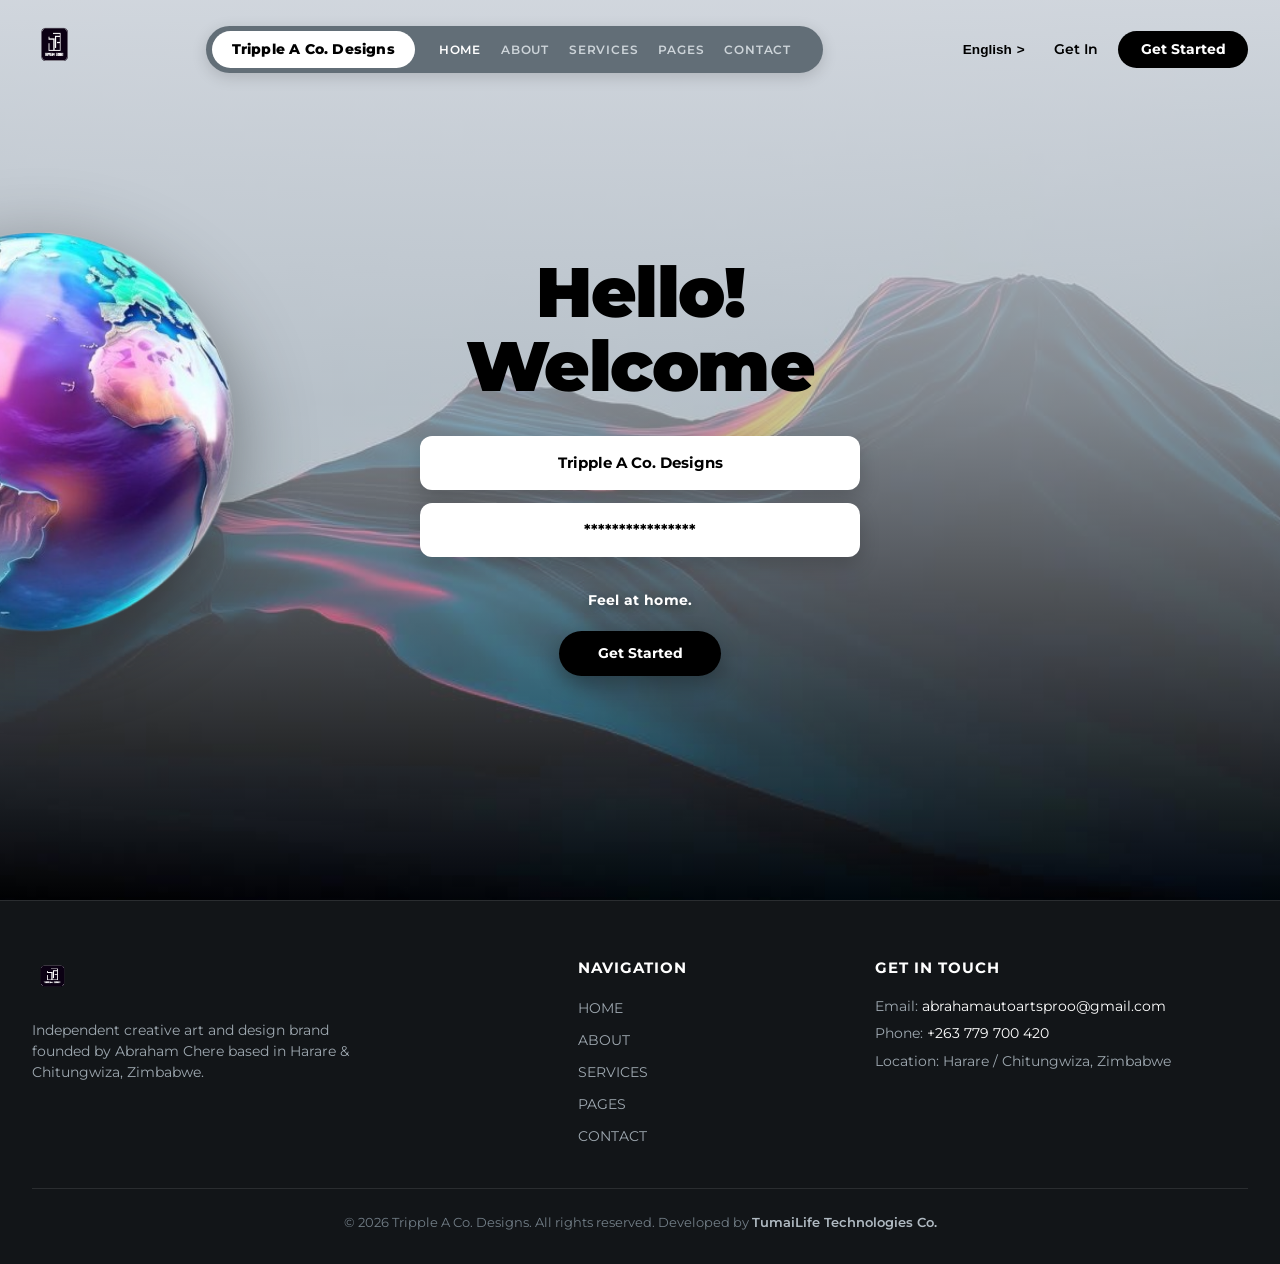
==== index.html @ 79875c38 "Initial commit - Tripple A Co. Designs Website" ====
<!DOCTYPE html>
<html lang="en">
<head>
  <meta charset="UTF-8">
  <meta name="viewport" content="width=device-width, initial-scale=1.0">
  <title>Tripple A Co. Designs | Creative Art & Brand Identity</title>

  <!-- Favicon -->
  <link rel="icon" type="image/png" href="./media/images/newLo.png">

  <!-- Google Fonts - Montserrat -->
  <link rel="preconnect" href="https://fonts.googleapis.com">
  <link rel="preconnect" href="https://fonts.gstatic.com" crossorigin>
  <link href="https://fonts.googleapis.com/css2?family=Montserrat:wght@300;400;500;600;700;800;900&display=swap" rel="stylesheet">
  
  <!-- Global & Home Specific Styles -->
  <link rel="stylesheet" href="./css/global.css">
  <link rel="stylesheet" href="./style.css">
</head>
<body>

  <!-- Site Header -->
  <header class="site-header">
    <div class="header-inner">
      
      <!-- Left Square Logo -->
      <a href="./" class="brand-badge">
        <img src="./media/images/newLo.png" alt="Tripple A Logo">
      </a>

      <!-- Center Capsule Nav Pill -->
      <nav class="nav-capsule">
        <span class="brand-pill-title">Tripple A Co. Designs</span>
        <ul class="nav-links">
          <li><a href="./" class="active">HOME</a></li>
          <li><a href="./about/">ABOUT</a></li>
          <li><a href="./services/">SERVICES</a></li>
          <li><a href="./portfolio/">PAGES</a></li>
          <li><a href="./contact/">CONTACT</a></li>
        </ul>
      </nav>

      <!-- Right Action Controls & Dropdown -->
      <div class="header-right">
        
        <!-- Language Selector Dropdown -->
        <div class="lang-select-wrapper">
          <button class="lang-select-btn" id="langToggleBtn">
            <span id="currentLang">English</span> &gt;
          </button>
          <ul class="lang-dropdown-menu" id="langDropdown">
            <li><button type="button" class="lang-option" data-lang="English">English</button></li>
            <li><button type="button" class="lang-option" data-lang="Spanish">Spanish</button></li>
            <li><button type="button" class="lang-option" data-lang="French">French</button></li>
            <li><button type="button" class="lang-option" data-lang="Chinese">Chinese</button></li>
          </ul>
        </div>

        <a href="./contact/" class="btn-nav-text">Get In</a>
        <a href="./portfolio/" class="btn-black-pill">Get Started</a>
        <button class="mobile-toggle" aria-label="Toggle Menu">&#9776;</button>
      </div>

    </div>
  </header>

  <!-- Hero Main Content Section -->
  <main>
    <section class="hero-page-wrapper">

      <!-- 3D Metallic Globe Graphic (Half Visible Left) -->
      <div class="globe-wrap">
        <img src="./media/images/e25dadadd29bf58f95f63b139fa525a7.jpg" alt="3D Metallic Globe">
      </div>

      <!-- Center Content Cards -->
      <div class="hero-center-content">
        <h1 class="hero-main-title">Hello!<br>Welcome</h1>

        <!-- White Pill Fields with Black Text -->
        <div class="white-pill-field">Tripple A Co. Designs</div>
        <div class="white-pill-field">****************</div>

        <!-- White Text -->
        <p class="feel-home-text">Feel at home.</p>

        <a href="./portfolio/" class="btn-center-getstarted">Get Started</a>
      </div>

    </section>
  </main>

  <!-- Universal Footer -->
  <footer class="site-footer">
    <div class="footer-container">
      <div class="footer-brand">
        <img src="./media/images/newLo.png" alt="Tripple A Co. Designs" class="footer-logo">
        <p>Independent creative art and design brand founded by Abraham Chere based in Harare & Chitungwiza, Zimbabwe</p>
      </div>
      
      <div class="footer-nav">
        <h4>Navigation</h4>
        <ul>
          <li><a href="./">Home</a></li>
          <li><a href="./about/">About</a></li>
          <li><a href="./services/">Services</a></li>
          <li><a href="./portfolio/">Portfolio</a></li>
          <li><a href="./contact/">Contact</a></li>
        </ul>
      </div>

      <div class="footer-contact">
        <h4>Get in Touch</h4>
        <p>Email: <a href="mailto:abrahamautoartsproo@gmail.com">abrahamautoartsproo@gmail.com</a></p>
        <p>Phone: <a href="tel:+263779700420">+263 779 700 420</a></p>
        <p>Location: Harare / Chitungwiza, Zimbabwe</p>
      </div>
    </div>
    
    <div class="footer-bottom">
      <p>&copy; 2026 Tripple A Co. Designs. All rights reserved. Developed by <a href="https://tumailife.com" target="_blank" rel="noopener noreferrer">TumaiLife Technologies Co.</a></p>
    </div>
  </footer>

  <!-- Global Script -->
  <script src="./js/global.js"></script>
</body>
</html>
---- css/global.css ----
/* ==========================================================================
   TRIPPLE A CO. DESIGNS - GLOBAL STYLESHEET
   ========================================================================== */

:root {
  --bg-main: #8c979e;
  --bg-card-pill: #626e77;
  --bg-dark-btn: #000000;
  --text-dark: #000000;
  --text-light: #ffffff;
  --text-muted: #2d3338;
  --font-family: 'Montserrat', sans-serif;
  --max-width: 1280px;
}

*, *::before, *::after {
  box-sizing: border-box;
  margin: 0;
  padding: 0;
}

html {
  scroll-behavior: smooth;
  font-size: 16px;
}

body {
  background-color: var(--bg-main);
  color: var(--text-dark);
  font-family: var(--font-family);
  line-height: 1.5;
  overflow-x: hidden;
  min-height: 100vh;
  display: flex;
  flex-direction: column;
}

main {
  flex: 1;
}

a {
  color: inherit;
  text-decoration: none;
  transition: all 0.3s ease;
}

/* --- Header & Navigation --- */
.site-header {
  position: fixed;
  top: 0;
  left: 0;
  width: 100%;
  z-index: 100;
  padding: 1.5rem 2rem;
  background: transparent !important;
  box-shadow: none !important;
}

.header-inner {
  max-width: var(--max-width);
  margin: 0 auto;
  display: flex;
  align-items: center;
  justify-content: space-between;
}

/* Left Brand Icon Badge */
.brand-badge {
  display: block;
}

.brand-badge img {
  width: 44px;
  height: 44px;
  border-radius: 6px;
  object-fit: cover;
}

/* Center Navigation Capsule Pill */
.nav-capsule {
  background-color: var(--bg-card-pill);
  border-radius: 50px;
  padding: 0.35rem 0.5rem 0.35rem 0.35rem;
  display: flex;
  align-items: center;
  gap: 1.5rem;
  box-shadow: 0 4px 15px rgba(0, 0, 0, 0.15);
  transition: all 0.3s ease;
}

.brand-pill-title {
  background: var(--text-light);
  color: var(--text-dark);
  padding: 0.5rem 1.25rem;
  border-radius: 30px;
  font-weight: 800;
  font-size: 0.85rem;
  letter-spacing: 0.2px;
}

.nav-links {
  display: flex;
  align-items: center;
  gap: 1.25rem;
  list-style: none;
  padding-right: 1.5rem;
}

.nav-links a {
  color: #cdd4d9;
  font-size: 0.75rem;
  font-weight: 600;
  text-transform: uppercase;
  letter-spacing: 0.8px;
}

.nav-links a:hover,
.nav-links a.active {
  color: var(--text-light);
}

/* Right Controls */
.header-right {
  display: flex;
  align-items: center;
  gap: 1.25rem;
}

/* Language Dropdown */
.lang-select-wrapper {
  position: relative;
}

.lang-select-btn {
  background: transparent;
  border: none;
  color: var(--text-dark);
  font-size: 0.85rem;
  font-weight: 600;
  cursor: pointer;
  display: flex;
  align-items: center;
  gap: 0.3rem;
  padding: 0.4rem 0.6rem;
}

.lang-dropdown-menu {
  position: absolute;
  top: 100%;
  right: 0;
  background-color: #ffffff;
  border-radius: 12px;
  box-shadow: 0 10px 25px rgba(0,0,0,0.25);
  list-style: none;
  display: none;
  min-width: 130px;
  overflow: hidden;
  z-index: 101;
}

.lang-dropdown-menu.show {
  display: block;
}

.lang-dropdown-menu li button {
  width: 100%;
  padding: 0.65rem 1.2rem;
  border: none;
  background: transparent;
  text-align: left;
  font-size: 0.85rem;
  font-weight: 600;
  color: var(--text-dark);
  cursor: pointer;
}

.lang-dropdown-menu li button:hover {
  background-color: #f0f3f5;
}

/* Navigation Buttons */
.btn-nav-text {
  color: var(--text-dark);
  font-size: 0.85rem;
  font-weight: 600;
}

.btn-black-pill {
  background-color: var(--bg-dark-btn);
  color: var(--text-light);
  padding: 0.55rem 1.4rem;
  border-radius: 30px;
  font-size: 0.85rem;
  font-weight: 700;
  display: inline-block;
}

.btn-black-pill:hover {
  opacity: 0.85;
}

/* Mobile Hamburger & X Toggle */
.mobile-toggle {
  display: none;
  background: none;
  border: none;
  font-size: 1.6rem;
  font-weight: 700;
  color: var(--text-dark);
  cursor: pointer;
  padding: 0.2rem 0.5rem;
  line-height: 1;
  transition: transform 0.2s ease;
}

.mobile-toggle.is-open {
  transform: rotate(90deg);
}

/* --- Responsive Mobile Navigation Drawer --- */
@media (max-width: 992px) {
  .mobile-toggle {
    display: block;
  }

  .nav-capsule {
    position: fixed;
    top: 5rem;
    right: 1.5rem;
    flex-direction: column;
    align-items: stretch;
    background: rgba(30, 36, 42, 0.95);
    backdrop-filter: blur(20px);
    -webkit-backdrop-filter: blur(20px);
    border: 1px solid rgba(255, 255, 255, 0.2);
    border-radius: 24px;
    padding: 1.5rem;
    gap: 1.2rem;
    width: 260px;
    opacity: 0;
    visibility: hidden;
    transform: translateY(-15px);
    transition: all 0.3s cubic-bezier(0.16, 1, 0.3, 1);
    z-index: 999;
  }

  .nav-capsule.active-mobile {
    opacity: 1;
    visibility: visible;
    transform: translateY(0);
  }

  .brand-pill-title {
    text-align: center;
  }

  .nav-links {
    flex-direction: column;
    align-items: center;
    gap: 1rem;
    padding-right: 0;
  }

  .nav-links a {
    color: #ffffff;
    font-size: 0.9rem;
  }
}

/* --- Universal Footer --- */
.site-footer {
  background-color: #121518;
  color: var(--text-light);
  padding: 3.5rem 2rem 2rem;
  margin-top: auto;
  border-top: 1px solid rgba(255, 255, 255, 0.1);
}

.footer-container {
  max-width: var(--max-width);
  margin: 0 auto;
  display: grid;
  grid-template-columns: 2fr 1fr 1.5fr;
  gap: 3rem;
  padding-bottom: 2.5rem;
  border-bottom: 1px solid rgba(255, 255, 255, 0.1);
}

.footer-logo {
  width: 40px;
  height: 40px;
  border-radius: 6px;
  margin-bottom: 1rem;
}

.footer-brand p {
  color: #9ea8b0;
  font-size: 0.88rem;
  max-width: 320px;
}

.footer-nav h4,
.footer-contact h4 {
  font-size: 0.95rem;
  text-transform: uppercase;
  letter-spacing: 1px;
  margin-bottom: 1rem;
  color: var(--text-light);
}

.footer-nav ul {
  list-style: none;
  display: flex;
  flex-direction: column;
  gap: 0.5rem;
}

.footer-nav a {
  color: #9ea8b0;
  font-size: 0.88rem;
}

.footer-nav a:hover {
  color: var(--text-light);
}

.footer-contact p {
  color: #9ea8b0;
  font-size: 0.88rem;
  margin-bottom: 0.4rem;
}

.footer-contact a {
  color: var(--text-light);
}

.footer-contact a:hover {
  text-decoration: underline;
}

.footer-bottom {
  max-width: var(--max-width);
  margin: 1.5rem auto 0;
  text-align: center;
  color: #727e87;
  font-size: 0.82rem;
}

.footer-bottom a {
  color: #b0bac2;
  font-weight: 600;
}

.footer-bottom a:hover {
  color: var(--text-light);
  text-decoration: underline;
}

@media (max-width: 768px) {
  .footer-container {
    grid-template-columns: 1fr;
    gap: 2rem;
  }
}
---- style.css ----
/* ==========================================================================
   TRIPPLE A CO. DESIGNS - HOME PAGE SPECIFIC STYLESHEET
   ========================================================================== */

.hero-page-wrapper {
  position: relative;
  min-height: 100vh;
  /* Top light grey linear gradient seamlessly blended into the bottom mountain image */
  background: 
    linear-gradient(180deg, rgba(210, 215, 222, 0.95) 0%, rgba(180, 188, 196, 0.7) 45%, rgba(0, 0, 0, 0.1) 100%),
    url('./media/images/IMG_4401.JPG.jpeg') no-repeat bottom center;
  background-size: cover;
  background-attachment: scroll;
  color: #000000;
  font-family: 'Montserrat', sans-serif;
  overflow: hidden;
  padding-top: 7rem;
  padding-bottom: 4rem;
  display: flex;
  flex-direction: column;
  justify-content: center;
  align-items: center;
}

/* Fallback if file extension is .JPG */
@supports not (background-image: url('./media/images/IMG_4401.JPG.jpeg')) {
  .hero-page-wrapper {
    background-image: 
      linear-gradient(180deg, rgba(210, 215, 222, 0.95) 0%, rgba(180, 188, 196, 0.7) 45%, rgba(0, 0, 0, 0.1) 100%),
      url('./media/images/IMG_4401.JPG');
  }
}

/* Half-Visible Floating Globe Graphic on the Left */
.globe-wrap {
  position: absolute;
  left: -18%;
  top: 18%;
  width: 42vw;
  max-width: 580px;
  z-index: 2;
  pointer-events: none;
  filter: drop-shadow(0 20px 40px rgba(0, 0, 0, 0.4));
}

.globe-wrap img {
  width: 100%;
  height: auto;
  display: block;
}

/* Central Hero Card Content */
.hero-center-content {
  position: relative;
  z-index: 10;
  display: flex;
  flex-direction: column;
  align-items: center;
  text-align: center;
  max-width: 600px;
  width: 100%;
  padding: 0 1.5rem;
  margin-top: -1rem;
}

.hero-main-title {
  font-size: clamp(3rem, 5.5vw, 4.8rem);
  font-weight: 900;
  line-height: 1.05;
  color: #000000;
  letter-spacing: -1.5px;
  margin-bottom: 2rem;
}

/* Updated: White Pill Fields with Black Text & Stars */
.white-pill-field {
  width: 100%;
  min-width: 320px;
  max-width: 440px;
  background-color: #ffffff;
  color: #000000;
  padding: 0.9rem 1.8rem;
  border-radius: 12px;
  font-size: 0.95rem;
  font-weight: 700;
  margin-bottom: 0.85rem;
  box-shadow: 0 8px 20px rgba(0, 0, 0, 0.18);
  border: 1px solid rgba(255, 255, 255, 0.6);
}

/* Updated: White "Feel at home." Text */
.feel-home-text {
  font-size: 0.9rem;
  font-weight: 700;
  color: #ffffff;
  margin: 1.2rem 0 0.8rem;
  letter-spacing: 0.3px;
  text-shadow: 0 2px 8px rgba(0, 0, 0, 0.4);
}

.btn-center-getstarted {
  position: relative;
  z-index: 10;
  margin-top: 0.4rem;
  padding: 0.75rem 2.4rem;
  background: #000000;
  color: #ffffff;
  border-radius: 50px;
  font-size: 0.88rem;
  font-weight: 700;
  box-shadow: 0 8px 22px rgba(0, 0, 0, 0.3);
  transition: transform 0.3s ease, background 0.3s ease;
}

.btn-center-getstarted:hover {
  background: #222222;
  transform: translateY(-2px);
}

/* Responsive Breakdown */
@media (max-width: 992px) {
  .globe-wrap {
    width: 350px;
    left: -22%;
    top: 22%;
  }
}

@media (max-width: 768px) {
  .globe-wrap {
    width: 240px;
    left: -28%;
    top: 15%;
  }

  .white-pill-field {
    min-width: 280px;
  }
}
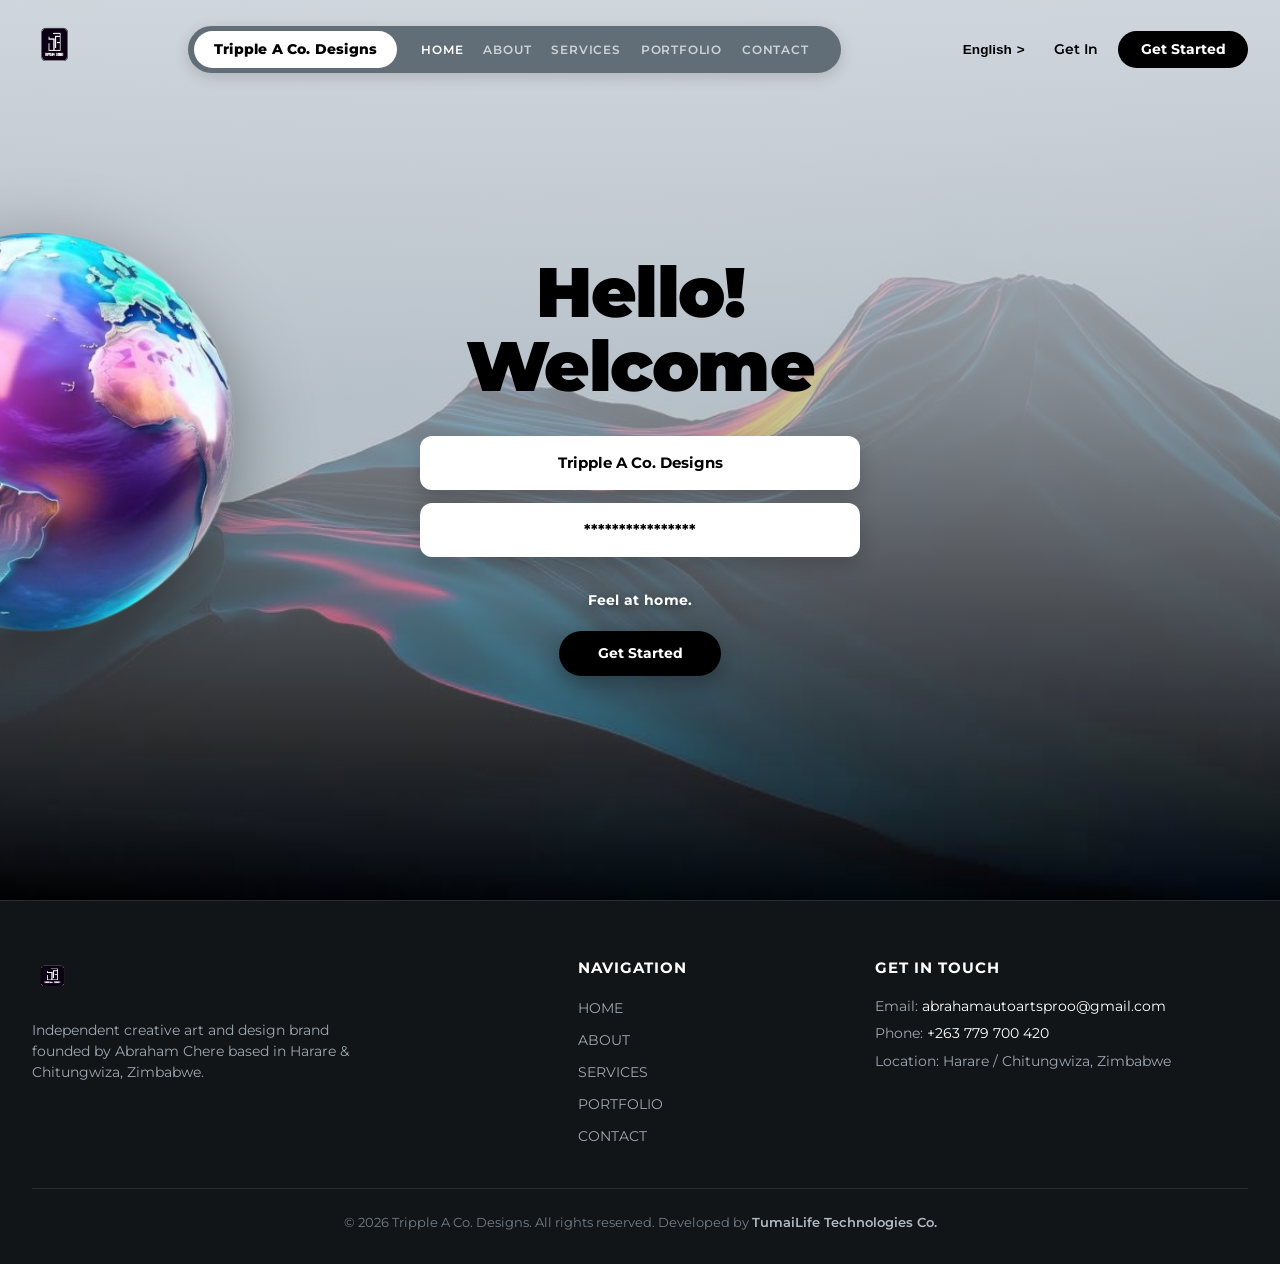
==== commit 61ede89d: "Updated website content and styles" ====
--- a/index.html
+++ b/index.html
@@ -35,7 +35,7 @@
           <li><a href="./" class="active">HOME</a></li>
           <li><a href="./about/">ABOUT</a></li>
           <li><a href="./services/">SERVICES</a></li>
-          <li><a href="./portfolio/">PAGES</a></li>
+          <li><a href="./portfolio/">PORTFOLIO</a></li>
           <li><a href="./contact/">CONTACT</a></li>
         </ul>
       </nav>
